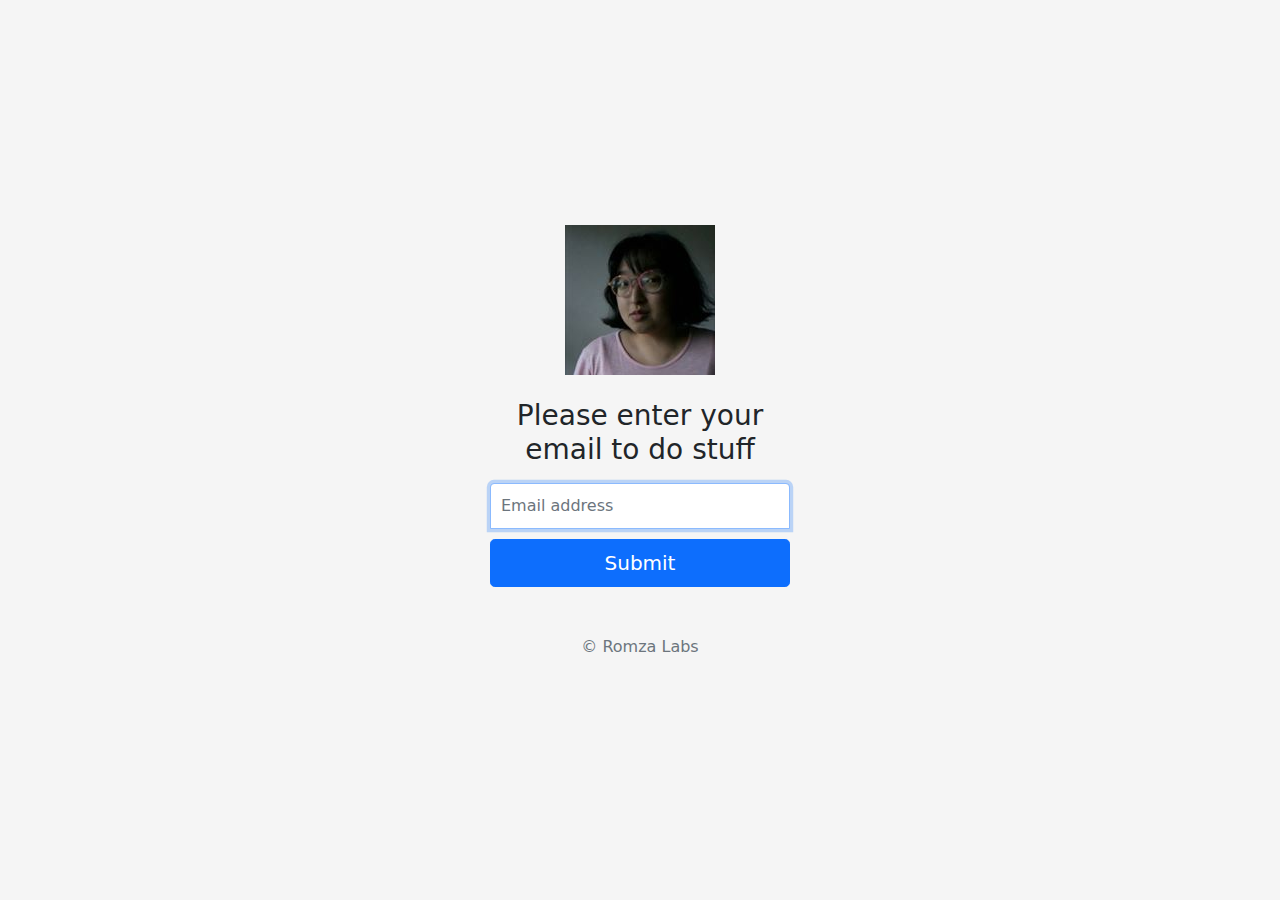
==== index.html @ 65492f47 ":fire: SignUp: Not needed" ====
<!DOCTYPE html>
<html lang="en">
<head>
  <meta charset="utf-8">
  <meta name="viewport" content="width=device-width, initial-scale=1, shrink-to-fit=no">
  <meta name="description" content="">
  <meta name="author" content="Romza Labs">
  <title>lizamakesthings</title>

  <!-- Bootstrap core CSS -->
  <link href="./css/bootstrap.min.css" rel="stylesheet">
  <!-- Custom styles for this template -->
  <link href="./css/signup.css" rel="stylesheet">
</head>
<body class="text-center">
<form class="form-signin">
  <img class="mb-4" src="./img/lizamakesthings.jpg" alt="">
  <h1 class="h3 mb-3 font-weight-normal">Please enter your email to do stuff</h1>
  <label for="inputEmail" class="sr-only">Email address</label>
  <input type="email" id="inputEmail" class="form-control" placeholder="Email address" required autofocus>
  <button class="btn btn-lg btn-primary btn-block" type="submit">Submit</button>
  <p class="mt-5 mb-3 text-muted">&copy; Romza Labs</p>
</form>
</body>
</html>
---- css/signup.css ----
html,
body {
  height: 100%;
}

body {
  display: -ms-flexbox;
  display: flex;
  -ms-flex-align: center;
  align-items: center;
  padding-top: 40px;
  padding-bottom: 40px;
  background-color: #f5f5f5;
}

.form-signin {
  width: 100%;
  max-width: 330px;
  padding: 15px;
  margin: auto;
}
.form-signin .checkbox {
  font-weight: 400;
}
.form-signin .form-control {
  position: relative;
  box-sizing: border-box;
  height: auto;
  padding: 10px;
  font-size: 16px;
}
.form-signin .form-control:focus {
  z-index: 2;
}
.form-signin input[type="email"] {
  margin-bottom: 10px;
  border-bottom-right-radius: 0;
  border-bottom-left-radius: 0;
}
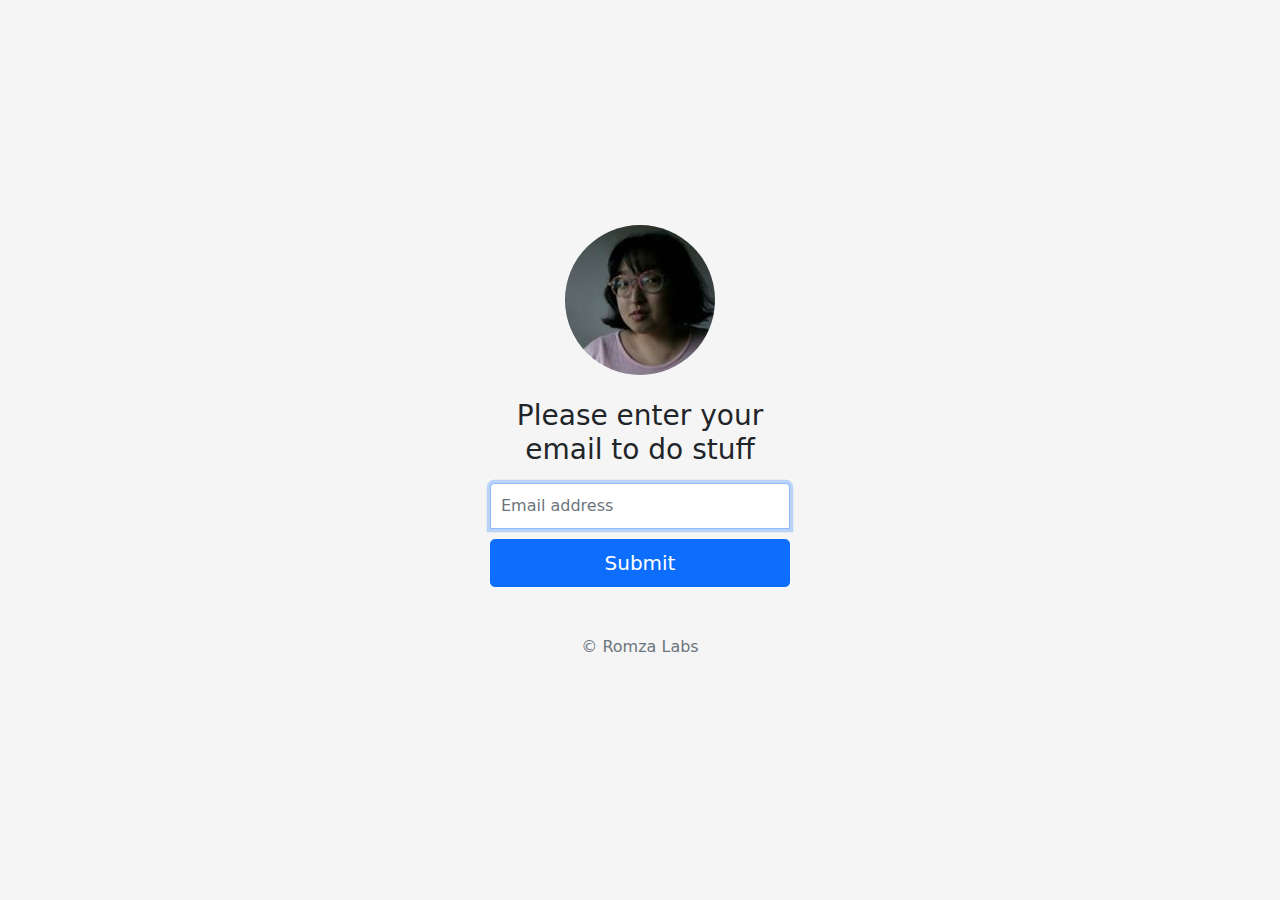
==== commit d5660d96: ":lipstick: SignUp: Adding rounded-circle to liza's image" ====
--- a/index.html
+++ b/index.html
@@ -14,7 +14,7 @@
 </head>
 <body class="text-center">
 <form class="form-signin">
-  <img class="mb-4" src="./img/lizamakesthings.jpg" alt="">
+  <img class="mb-4 rounded-circle" src="./img/lizamakesthings.jpg" alt="">
   <h1 class="h3 mb-3 font-weight-normal">Please enter your email to do stuff</h1>
   <label for="inputEmail" class="sr-only">Email address</label>
   <input type="email" id="inputEmail" class="form-control" placeholder="Email address" required autofocus>
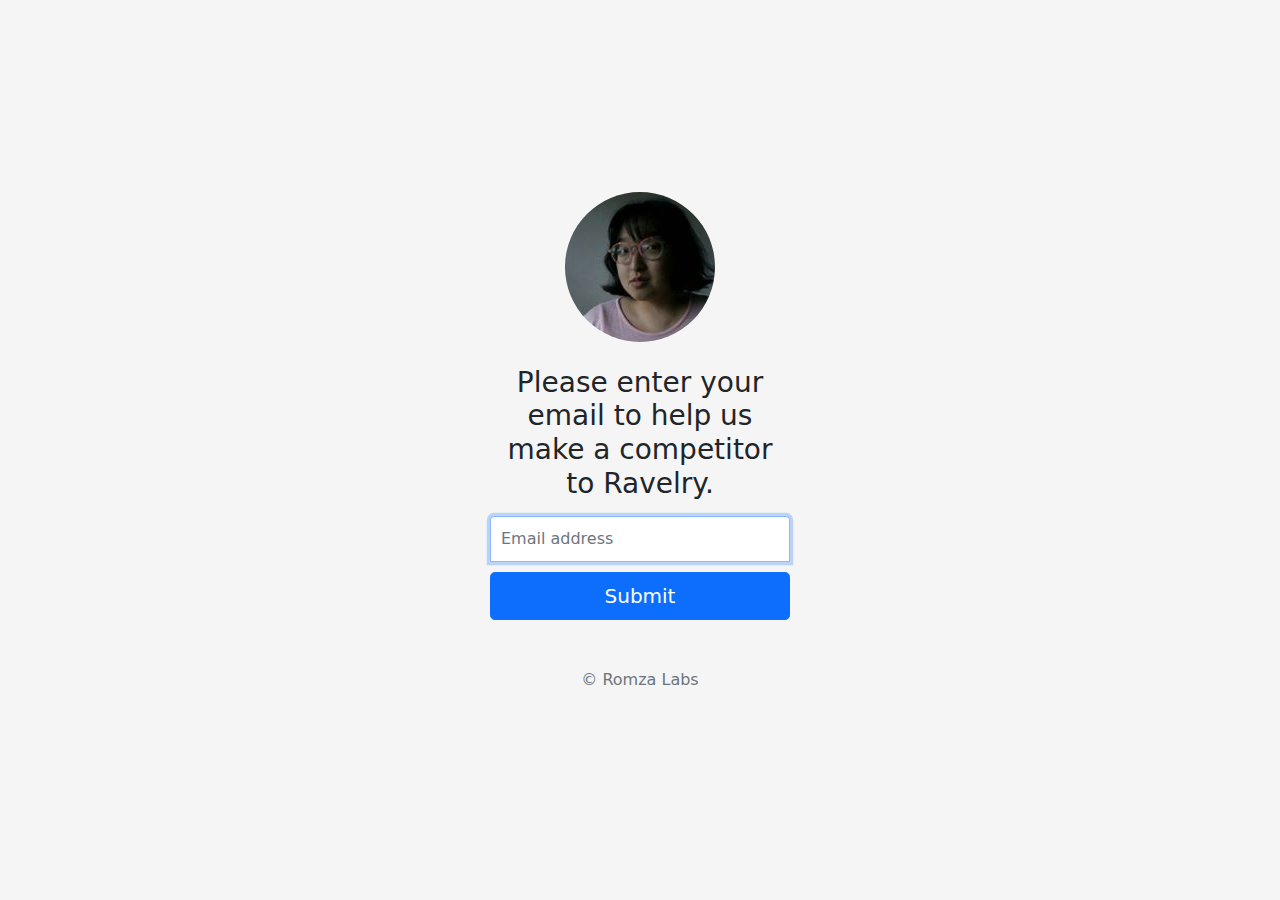
==== commit b111f07b: ":pencil: SignUp: Better copy (temporary)" ====
--- a/index.html
+++ b/index.html
@@ -14,8 +14,10 @@
 </head>
 <body class="text-center">
 <form class="form-signin">
-  <img class="mb-4 rounded-circle" src="./img/lizamakesthings.jpg" alt="">
-  <h1 class="h3 mb-3 font-weight-normal">Please enter your email to do stuff</h1>
+  <img class="mb-4 rounded-circle" src="./img/lizamakesthings.jpg" alt="lizamakesthings">
+  <h1 class="h3 mb-3 font-weight-normal">
+    Please enter your email to help us make a competitor to Ravelry.
+  </h1>
   <label for="inputEmail" class="sr-only">Email address</label>
   <input type="email" id="inputEmail" class="form-control" placeholder="Email address" required autofocus>
   <button class="btn btn-lg btn-primary btn-block" type="submit">Submit</button>
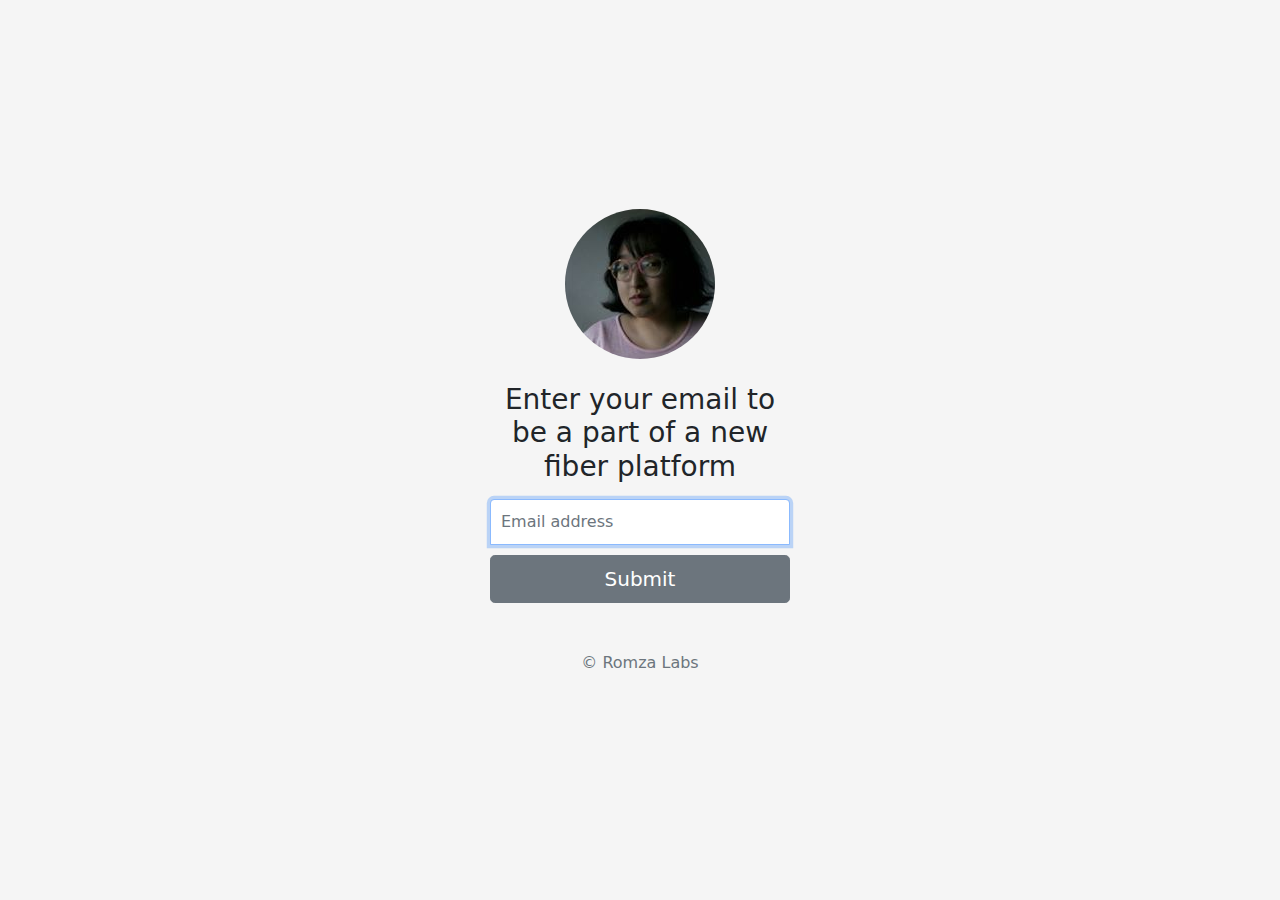
==== commit 980dd0a1: ":sparkles: SignUp: Adding jQuery and scripts and ids and better copy" ====
--- a/index.html
+++ b/index.html
@@ -11,16 +11,19 @@
   <link href="./css/bootstrap.min.css" rel="stylesheet">
   <!-- Custom styles for this template -->
   <link href="./css/signup.css" rel="stylesheet">
+
+  <script src="https://code.jquery.com/jquery-3.5.1.min.js" integrity="sha256-9/aliU8dGd2tb6OSsuzixeV4y/faTqgFtohetphbbj0=" crossorigin="anonymous"></script>
+  <script src="./js/formSubmit.js"></script>
 </head>
 <body class="text-center">
-<form class="form-signin">
+<form id="form-signin" class="form-signin">
   <img class="mb-4 rounded-circle" src="./img/lizamakesthings.jpg" alt="lizamakesthings">
   <h1 class="h3 mb-3 font-weight-normal">
-    Please enter your email to help us make a competitor to Ravelry.
+    Enter your email to be a part of a new fiber platform
   </h1>
   <label for="inputEmail" class="sr-only">Email address</label>
-  <input type="email" id="inputEmail" class="form-control" placeholder="Email address" required autofocus>
-  <button class="btn btn-lg btn-primary btn-block" type="submit">Submit</button>
+  <input type="email" id="inputEmail" name="inputEmail" class="form-control" placeholder="Email address" required autofocus>
+  <button id="form-submit" class="btn btn-lg btn-secondary btn-block" type="submit">Submit</button>
   <p class="mt-5 mb-3 text-muted">&copy; Romza Labs</p>
 </form>
 </body>
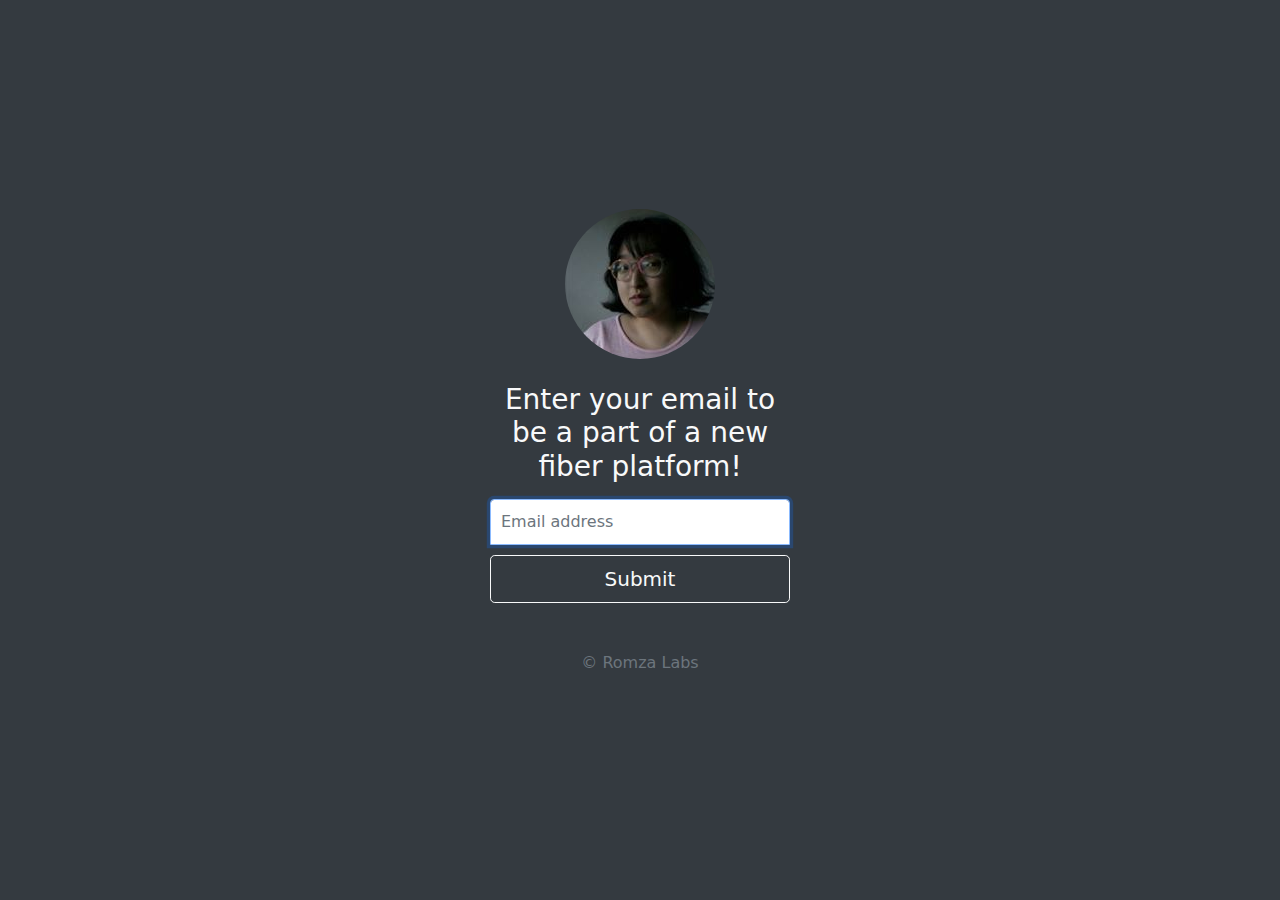
==== commit d30715d1: ":lipstick: SignUp: New color" ====
--- a/index.html
+++ b/index.html
@@ -15,16 +15,16 @@
   <script src="https://code.jquery.com/jquery-3.5.1.min.js" integrity="sha256-9/aliU8dGd2tb6OSsuzixeV4y/faTqgFtohetphbbj0=" crossorigin="anonymous"></script>
   <script src="./js/formSubmit.js"></script>
 </head>
-<body class="text-center">
-<form id="form-signin" class="form-signin">
-  <img class="mb-4 rounded-circle" src="./img/lizamakesthings.jpg" alt="lizamakesthings">
-  <h1 class="h3 mb-3 font-weight-normal">
-    Enter your email to be a part of a new fiber platform
-  </h1>
-  <label for="inputEmail" class="sr-only">Email address</label>
-  <input type="email" id="inputEmail" name="inputEmail" class="form-control" placeholder="Email address" required autofocus>
-  <button id="form-submit" class="btn btn-lg btn-secondary btn-block" type="submit">Submit</button>
-  <p class="mt-5 mb-3 text-muted">&copy; Romza Labs</p>
-</form>
+<body class="text-center bg-dark">
+  <form id="form-signin" class="form-signin">
+    <img class="mb-4 rounded-circle" src="./img/lizamakesthings.jpg" alt="lizamakesthings">
+    <h1 class="h3 mb-3 font-weight-normal text-light">
+      Enter your email to be a part of a new fiber platform!
+    </h1>
+    <label for="inputEmail" class="sr-only">Email address</label>
+    <input type="email" id="inputEmail" name="inputEmail" class="form-control" placeholder="Email address" required autofocus>
+    <button id="form-submit" class="btn btn-lg btn-outline-light btn-block" type="submit">Submit</button>
+    <p class="mt-5 mb-3 text-muted">&copy; Romza Labs</p>
+  </form>
 </body>
 </html>
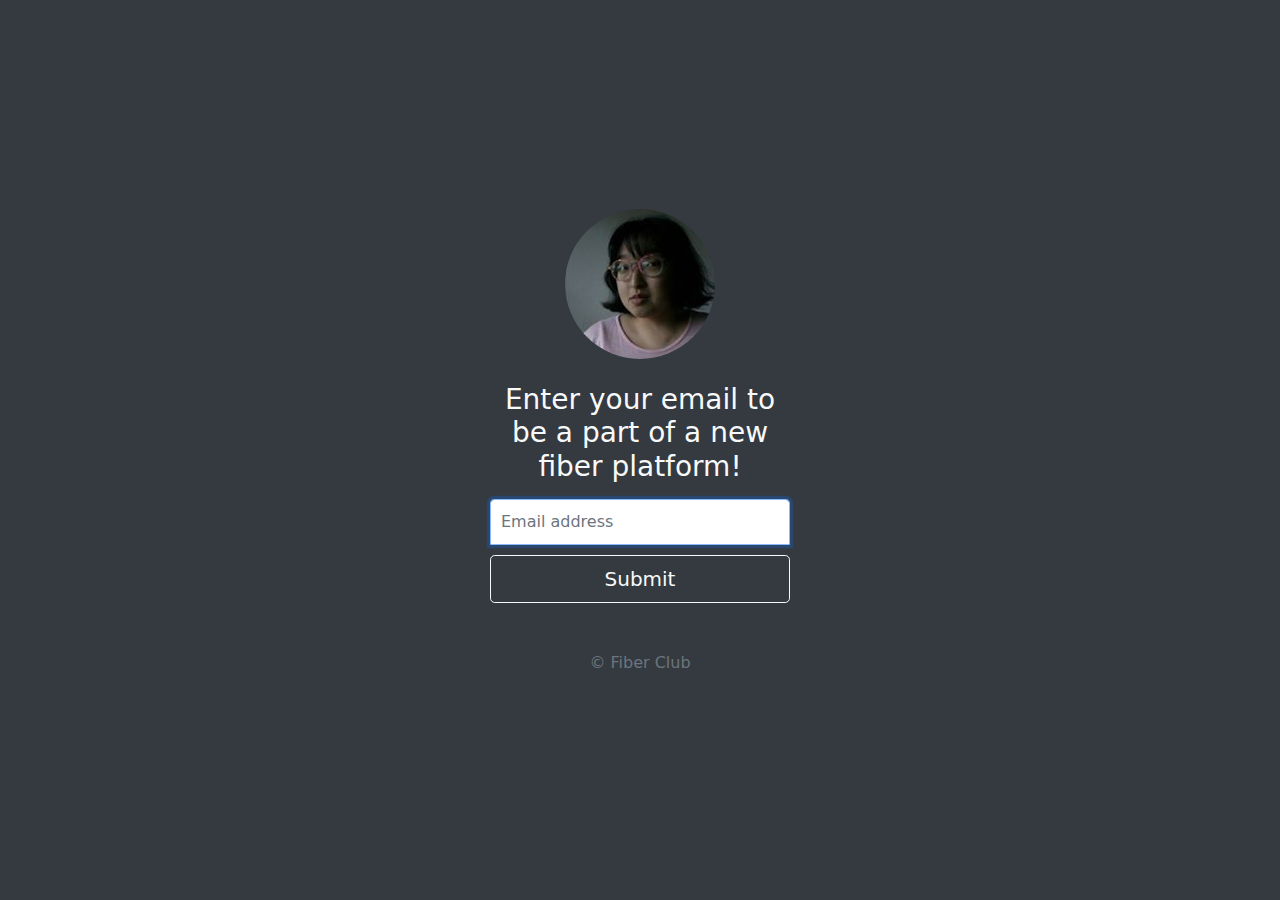
==== commit dcf34be5: ":pencil2: Copy: Updating copy and adding instagram" ====
--- a/index.html
+++ b/index.html
@@ -4,8 +4,8 @@
   <meta charset="utf-8">
   <meta name="viewport" content="width=device-width, initial-scale=1, shrink-to-fit=no">
   <meta name="description" content="">
-  <meta name="author" content="Romza Labs">
-  <title>lizamakesthings</title>
+  <meta name="author" content="Fiber Club">
+  <title>Fiber Club</title>
 
   <!-- Bootstrap core CSS -->
   <link href="./css/bootstrap.min.css" rel="stylesheet">
@@ -17,14 +17,19 @@
 </head>
 <body class="text-center bg-dark">
   <form id="form-signin" class="form-signin">
-    <img class="mb-4 rounded-circle" src="./img/lizamakesthings.jpg" alt="lizamakesthings">
+    <a href="https://www.instagram.com/lizamakesthings/" target="_blank">
+      <img class="mb-4 rounded-circle" src="./img/lizamakesthings.jpg" alt="lizamakesthings">
+    </a>
     <h1 class="h3 mb-3 font-weight-normal text-light">
       Enter your email to be a part of a new fiber platform!
     </h1>
     <label for="inputEmail" class="sr-only">Email address</label>
     <input type="email" id="inputEmail" name="inputEmail" class="form-control" placeholder="Email address" required autofocus>
-    <button id="form-submit" class="btn btn-lg btn-outline-light btn-block" type="submit">Submit</button>
-    <p class="mt-5 mb-3 text-muted">&copy; Romza Labs</p>
+    <button id="form-submit" class="btn btn-lg btn-outline-light btn-block" type="submit">
+      <span id="loading" class="spinner-border spinner-border-sm d-none" role="status"></span>
+      Submit
+    </button>
+    <p class="mt-5 mb-3 text-muted">&copy; Fiber Club</p>
   </form>
 </body>
 </html>
